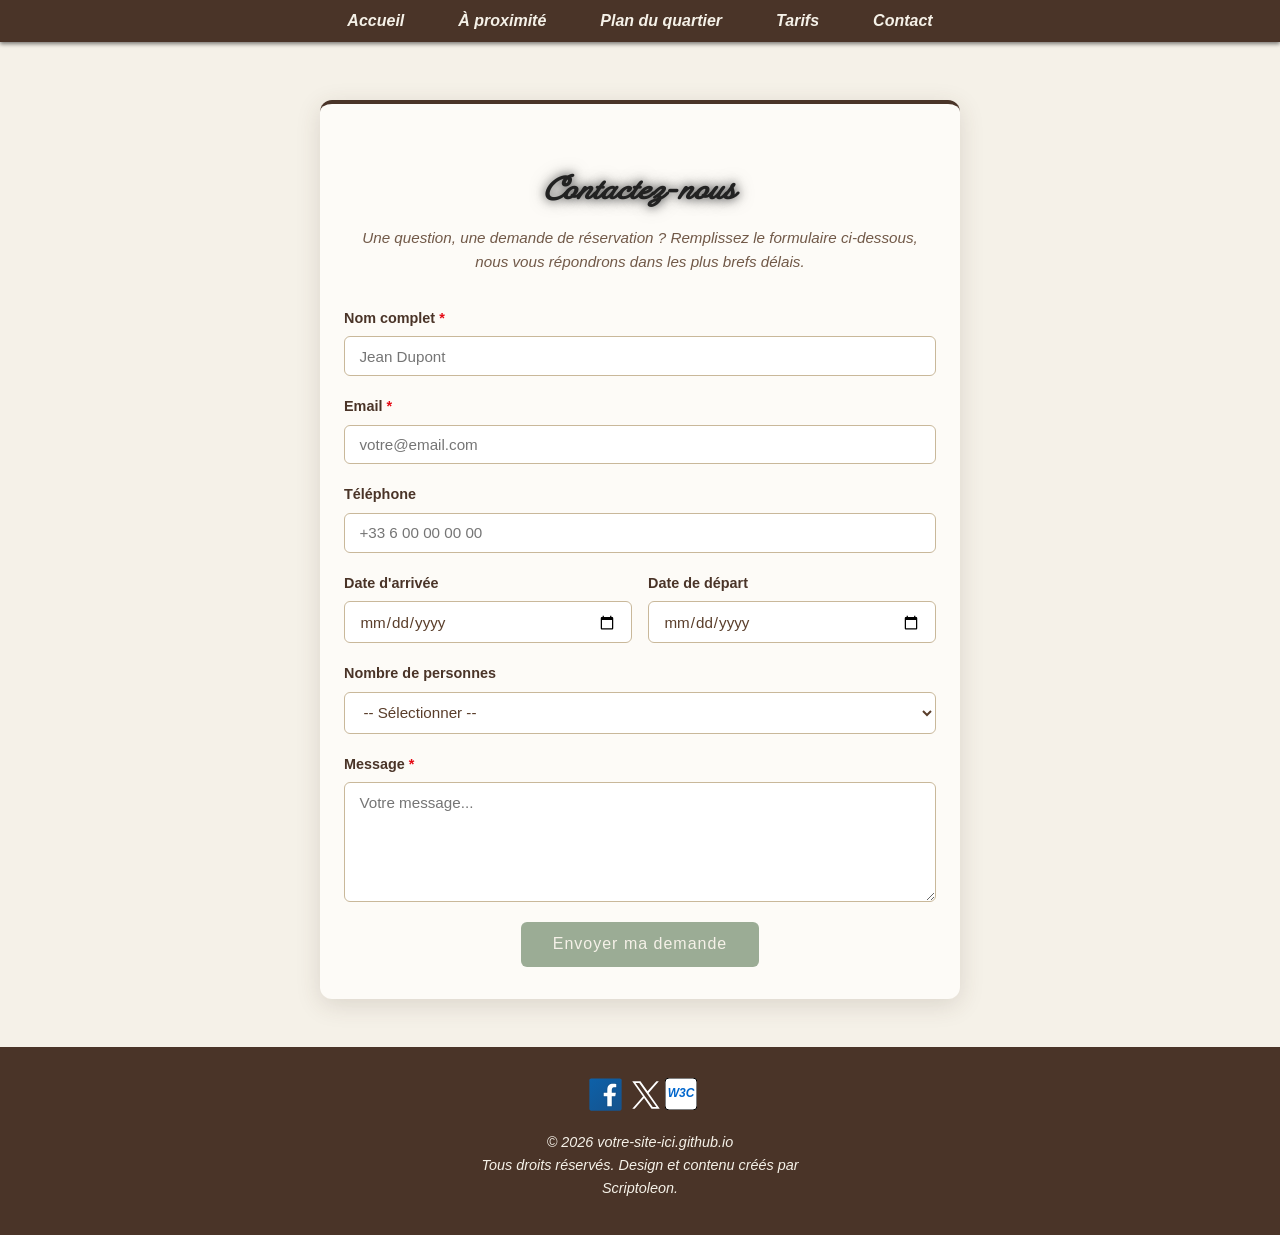
==== contact.html @ f09b014e "premier uploaded premier uploaded" ====
<!DOCTYPE html>
<html lang="fr">
<head>
    <meta charset="UTF-8">
    <meta name="viewport" content="width=device-width, initial-scale=1.0">
    <title>Appartement Signature | Contact</title>

    <!-- Métadonnées -->
    <meta name="description" content="Appartement Signature — Contactez-nous pour réserver ou pour toute demande d'information. Ceci est un site de demonstration genere automatiquement par Scriptoleon, a partir d'un simple fichier de contenu.">
    <meta name="keywords" content="location appartement, studio Paris, Scriptoleon, demonstration">
    <meta name="author" content="Appartement Signature">
    <meta name="language" content="fr">
    <meta name="theme-color" content="#4A3428">
    <meta name="robots" content="noindex, follow">

    <!-- Open Graph -->
    <meta property="og:title" content="Appartement Signature | Contact">
    <meta property="og:description" content="Contactez-nous pour réserver ou pour toute demande d'information.">
    <meta property="og:type" content="website">
    <meta property="og:url" content="https://votre-site-ici.github.io/contact.html">
    <meta property="og:image" content="https://votre-site-ici.github.io/images/og-image.png">
    <meta property="og:image:secure_url" content="https://votre-site-ici.github.io/images/og-image.png">
    <meta property="og:locale" content="fr_FR">

    <!-- Twitter Card -->
    <meta name="twitter:card" content="summary_large_image">
    <meta name="twitter:title" content="Appartement Signature | Contact">
    <meta name="twitter:description" content="Contactez-nous pour réserver ou pour toute demande d'information.">
    <meta name="twitter:image" content="https://votre-site-ici.github.io/images/og-image.png">

    <!-- Favicon du site -->
    <link rel="icon" href="favicon.ico" type="image/x-icon">

    <!-- Feuille de styles CSS -->
    <link rel="stylesheet" href="styles.css">
</head>
<body>
    <!-- En-tête fixe en haut de page -->
    <header>
        <!-- Bandeau fixe, contenant le menu burger et le menu déroulant -->
        <div class="bandeau">
            <!-- ==========================
                 Bouton burger pour menu mobile
                 ========================== -->
            <div class="burger-menu" id="burger" aria-label="Menu" role="button" tabindex="0">
                <!-- Les trois barres du menu burger -->
                <div class="bar"></div>
                <div class="bar"></div>
                <div class="bar"></div>
            </div> <!-- fin du burger-menu -->

            <!-- ==========================
                 Menu déroulant (drawer)
                 ========================== -->
            <!-- Menu déroulant -->
            <nav>
    <div class="menu-drawer" id="menuDrawer" aria-hidden="true">
        <!-- Croix de fermeture -->
        <div class="close-cross" id="closeCross" aria-label="Fermer le menu" role="button" tabindex="0">
            <img src="images/croix.png" alt="Fermer" class="croix-image">
        </div>
        <!-- Menu principal -->
        <ul class="menu">
            <li><a href="index.html">Accueil</a></li>
            <li>
                  <a href="proximite.html">À proximité</a>
                  <ul class="submenu">
                         <li><a href="proximite.html?slide=0">Le moulin rouge</a></li>
                         <li><a href="proximite.html?slide=1">Le palais Garnier</a></li>
                         <li><a href="proximite.html?slide=2">Eglise de la Ste Trinité</a></li>
                         <li><a href="proximite.html?slide=3">Musée du parfum Fragonard</a></li>
                         <li><a href="proximite.html?slide=4">Galerie Lafayette</a></li>
                         <li><a href="proximite.html?slide=5">La maison Bélanger</a></li>
                         <li><a href="proximite.html?slide=6">L'hotel Drouot</a></li>
                         <li><a href="proximite.html?slide=7">Le paradox museum Paris</a></li>
                         <li><a href="proximite.html?slide=8">Passage couvert de Paris</a></li>
                         <li><a href="proximite.html?slide=9">Place Edouard VII</a></li>
                         <li><a href="proximite.html?slide=10">Grand rex</a></li>
                         <li><a href="proximite.html?slide=11">Montmartre</a></li>
                         <li><a href="proximite.html?slide=12">Musée Grévin</a></li>
                    </ul>
            </li>
            <li><a href="plan_du_quartier.html">Plan du quartier</a></li>
            <li><a href="tarifs.html">Tarifs</a></li>
            <li><a href="contact.html">Contact</a></li>
        </ul>
    </div>
         </nav>
        </div> <!-- fin de bandeau -->
    </header>

    <!-- Section de contact -->
    <div class="contact-container">
        <h3>Contactez-nous</h3>
        <p class="contact-intro">Une question, une demande de réservation ? Remplissez le formulaire ci-dessous, nous vous répondrons dans les plus brefs délais.</p>

        <!-- Formulaire de contact — Web3Forms -->
        <form action="https://api.web3forms.com/submit" method="POST" class="contact-form">

            <!-- Clé Web3Forms (invisible) -->
            <input type="hidden" name="access_key" value="A_REMPLACER_PAR_VOTRE_CLE">
            <input type="hidden" name="subject" value="Nouvelle demande — Appartement Signature">
            <input type="hidden" name="from_name" value="Appartement Signature">
            <!-- Anti-spam honeypot -->
            <input type="checkbox" name="botcheck" style="display:none">

            <!-- Nom -->
            <div class="form-group">
                <label for="nom">Nom complet <span class="required">*</span></label>
                <input type="text" id="nom" name="nom" placeholder="Jean Dupont" required>
            </div>

            <!-- Email -->
            <div class="form-group">
                <label for="email">Email <span class="required">*</span></label>
                <input type="email" id="email" name="email" placeholder="votre@email.com" required>
            </div>

            <!-- Téléphone -->
            <div class="form-group">
                <label for="telephone">Téléphone</label>
                <input type="tel" id="telephone" name="telephone" placeholder="+33 6 00 00 00 00">
            </div>

            <!-- Dates -->
            <div class="form-group form-group--dates">
                <div>
                    <label for="date-arrivee">Date d'arrivée</label>
                    <input type="date" id="date-arrivee" name="date_arrivee">
                </div>
                <div>
                    <label for="date-depart">Date de départ</label>
                    <input type="date" id="date-depart" name="date_depart">
                </div>
            </div>

            <!-- Nombre de personnes -->
            <div class="form-group">
                <label for="personnes">Nombre de personnes</label>
                <select id="personnes" name="personnes">
                    <option value="">-- Sélectionner --</option>
                    <option value="1">1 personne</option>
                    <option value="2">2 personnes</option>
                    <option value="3">3 personnes</option>
                </select>
            </div>

            <!-- Message -->
            <div class="form-group">
                <label for="message">Message <span class="required">*</span></label>
                <textarea id="message" name="message" rows="5" placeholder="Votre message..." required style="width:100%;box-sizing:border-box;"></textarea>
            </div>

            <!-- Envoi -->
            <button type="submit" class="form-btn">Envoyer ma demande</button>

        </form>
    </div> <!-- fin de contact-container -->

    <!-- Pied de page -->
<footer id="footer">
    <div class="social-buttons">
        <!-- Bouton Facebook personnalisé avec ton SVG -->
        <a class="social-btn facebook" href="https://www.facebook.com/sharer/sharer.php?u=https%3A%2F%2Fvotre-site-ici.github.io%2F" target="_blank" rel="noopener noreferrer" aria-label="Partager sur Facebook">
            <svg xmlns="http://www.w3.org/2000/svg" width="43" height="43" viewBox="0 0 48 48" aria-hidden="true">
                <linearGradient id="grad" x1="6.228" x2="42.077" y1="4.896" y2="43.432" gradientUnits="userSpaceOnUse">
                    <stop offset="0" stop-color="#0d61a9"></stop>
                    <stop offset="1" stop-color="#16528c"></stop>
                </linearGradient>
                <path fill="url(#grad)" d="M42,40c0,1.105-0.895,2-2,2H8c-1.105,0-2-0.895-2-2V8c0-1.105,0.895-2,2-2h32	c1.105,0,2,0.895,2,2V40z"></path>
                <path d="M25,38V27h-4v-6h4v-2.138c0-5.042,2.666-7.818,7.505-7.818c1.995,0,3.077,0.14,3.598,0.208	l0.858,0.111L37,12.224L37,17h-3.635C32.237,17,32,18.378,32,19.535V21h4.723l-0.928,6H32v11H25z" opacity=".05"></path>
                <path d="M25.5,37.5v-11h-4v-5h4v-2.638c0-4.788,2.422-7.318,7.005-7.318c1.971,0,3.03,0.138,3.54,0.204	l0.436,0.057l0.02,0.442V16.5h-3.135c-1.623,0-1.865,1.901-1.865,3.035V21.5h4.64l-0.773,5H31.5v11H25.5z" opacity=".07"></path>
                <path fill="#fff" d="M33.365,16H36v-3.754c-0.492-0.064-1.531-0.203-3.495-0.203c-4.101,0-6.505,2.08-6.505,6.819V22h-4v4	h4v11h5V26h3.938l0.618-4H31v-2.465C31,17.661,31.612,16,33.365,16z"></path>
            </svg>
        </a>
        <!-- Bouton X-Twitter SVG personnalisé -->
        <a class="social-btn x" href="https://twitter.com/intent/tweet?text=Decouvrez%20ce%20site%20cree%20automatiquement%20avec%20Scriptoleon" target="_blank" rel="noopener noreferrer" aria-label="Partager sur Twitter">
            <svg xmlns="http://www.w3.org/2000/svg" width="30" height="30" viewBox="0 0 24 24" fill="#FFFFFF">
                <path d="M14.095479,10.316482L22.286354,1h-1.940718l-7.115352,8.087682L7.551414,1H1l8.589488,12.231093L1,23h1.940717  l7.509372-8.542861L16.448587,23H23L14.095479,10.316482z M11.436522,13.338465l-0.871624-1.218704l-6.924311-9.68815h2.981339  l5.58978,7.82155l0.867949,1.218704l7.26506,10.166271h-2.981339L11.436522,13.338465z"/>
            </svg>
        </a>
        <!-- Bouton W3C Validator -->
        <a class="social-btn validation" href="https://validator.w3.org/nu/?doc=https%3A%2F%2Fvotre-site-ici.github.io%2F%2Fcontact.html" target="_blank" rel="noopener noreferrer" aria-label="Valider le site W3C">
            <svg xmlns="http://www.w3.org/2000/svg" viewBox="0 0 64 64" width="32" height="32">
                <rect width="64" height="64" fill="#ffffff" rx="8" ry="8" stroke="#000" stroke-width="2"/>
                <text x="50%" y="50%" font-family="Arial, sans-serif" font-size="24" fill="#0066CC" dominant-baseline="middle" text-anchor="middle" font-weight="bold">
                    W3C
                </text>
            </svg>
        </a>
    </div>
        <p>
			&copy; 2026 votre-site-ici.github.io<br>
			Tous droits réservés. Design et contenu créés par<br>
			<i>Scriptoleon.</i>
        </p>
    </footer><!-- fin du footer -->
    <!-- Script pour la gestion du menu burger et du menu déroulant -->
    <script>
        document.addEventListener('DOMContentLoaded', () => {
            const burger = document.getElementById('burger');
            const menuDrawer = document.getElementById('menuDrawer');
            const closeCross = document.getElementById('closeCross');

            // Lors du clic sur le burger, toggle l'affichage du menu
            burger.addEventListener('click', () => {
                // Ajoute ou retire la classe 'active' pour afficher/masquer le menu
                menuDrawer.classList.toggle('active');
                // Met à jour l'attribut aria-hidden pour l'accessibilité
                menuDrawer.setAttribute('aria-hidden', String(!menuDrawer.classList.contains('active')));
            });

            // Lors du clic sur la croix de fermeture
            closeCross.addEventListener('click', () => {
                // Ajoute une classe pour animation de rotation
                closeCross.classList.add('rotating');

                // Lors de la fin de l'animation
                closeCross.addEventListener('animationend', () => {
                    // Retire la classe d'animation pour réinitialiser
                    closeCross.classList.remove('rotating');
                    // Ferme le menu en retirant la classe 'active'
                    menuDrawer.classList.remove('active');
                    // Met à jour l'attribut aria-hidden
                    menuDrawer.setAttribute('aria-hidden', 'true');
                }, { once: true });
            });

            // Ferme le menu si clic en dehors
            document.addEventListener('click', (e) => {
                if (!menuDrawer.contains(e.target) && !burger.contains(e.target)) {
                    menuDrawer.classList.remove('active');
                    menuDrawer.setAttribute('aria-hidden', 'true');
                }
            });
        });
    </script>

    <!-- Script submenu tactile mobile -->
    <script>
        document.addEventListener("DOMContentLoaded", () => {
            const items = document.querySelectorAll("ul.menu > li");
            items.forEach(li => {
                const submenu = li.querySelector("ul.submenu");
                const link = li.querySelector(":scope > a");
                if (!submenu || !link) return;

                link.addEventListener("click", (e) => {
                    // Desktop avec hover : comportement normal
                    if (window.matchMedia("(hover: hover)").matches) return;
                    // Mobile : 1er tap ouvre, 2ème tap navigue
                    if (!li.classList.contains("submenu-open")) {
                        e.preventDefault();
                        document.querySelectorAll("ul.menu > li.submenu-open").forEach(el => {
                            if (el !== li) el.classList.remove("submenu-open");
                        });
                        li.classList.add("submenu-open");
                    }
                });

                document.addEventListener("click", (e) => {
                    if (!li.contains(e.target)) {
                        li.classList.remove("submenu-open");
                    }
                });
            });
        });
    </script>

</body>
</html>
---- styles.css ----
/* ============================================================
   HORIZONS PARIS — Feuille de styles principale
   Auteur : Scriptoleon
   ============================================================ */


/* ============================================================
   VARIABLES DE COULEURS — palette du site
   ============================================================
   Le générateur Scriptoleon changera uniquement ces valeurs
   pour appliquer une nouvelle palette à tout le site.
   ============================================================ */
:root {
    --couleur-principale: #4A3428;
    --couleur-principale-rgb: 74, 52, 40;
    --couleur-texte: #5A3E2B;
    --couleur-fond: #F5F1E8;
    --couleur-fond-clair: #FDFBF7;
    --couleur-accent: #C9A84C;
    --couleur-alerte: #E50914;
    --couleur-blanc: #ffffff;
}


/* ============================================================
   POLICES PERSONNALISÉES
   ============================================================ */

/* Police principale du site (choisie par la cliente) */
@font-face {
    font-family: 'Merriweather';
    src: url('fonts/Merriweather-VariableFont_opsz,wdth,wght.ttf') format('truetype');
    font-weight: 300 800;
    font-style: normal;
}

@font-face {
    font-family: 'Merriweather';
    src: url('fonts/Merriweather-Italic-VariableFont_opsz,wdth,wght.ttf') format('truetype');
    font-weight: 300 800;
    font-style: italic;
}

/* Police scripte utilisée sur la page Contact */
@font-face {
    font-family: 'FairWaterScript';
    src: url('fonts/FairWaterScript.ttf') format('truetype');
    font-weight: normal;
    font-style: normal;
}


/* ============================================================
   RESET & BASE
   ============================================================ */

/* Empêche le scroll horizontal sur tout le document */
html {
    overflow-x: hidden;
    max-width: 100%;
}

/* Applique box-sizing à tous les éléments :
   padding et border sont inclus dans la largeur déclarée */
* {
    box-sizing: border-box;
}

/* Structure générale de la page */
body {
    position: relative;           /* Référence de positionnement pour les enfants absolus */
    z-index: auto;                /* Z-index géré automatiquement */
    font-family: 'Merriweather', 'Helvetica Neue', Helvetica, Arial, sans-serif !important;
    font-weight: 300 !important;  /* Variante light de Merriweather */
    font-style: italic !important;
    background-color: var(--couleur-fond);    /* Beige très clair */
    color: var(--couleur-texte);               /* Brun — couleur de texte par défaut */
    line-height: 1.6;             /* Hauteur de ligne pour confort de lecture */
    margin: 0;
    padding: 0;
    display: flex;                /* Flexbox colonne pour coller le footer en bas */
    flex-direction: column;
    min-height: 100vh;            /* Au moins toute la hauteur de l'écran */
    overflow-x: hidden;           /* Empêche le débordement horizontal */
    max-width: 100%;
    width: 100%;
}

/* Liens globaux sans soulignement */
a {
    text-decoration: none;
    color: #4B3832; /* Marron foncé */
}


/* ============================================================
   EN-TÊTE (HEADER) & NAVIGATION
   ============================================================ */

/* Bandeau fixe en haut — reste visible au scroll */
header {
    position: fixed;
    top: 0;
    width: 100%;
    background-color: var(--couleur-principale);    /* Chocolat foncé */
    box-shadow: 0 2px 4px rgba(0,0,0,0.5); /* Ombre portée pour le relief */
    z-index: 1000;                /* Au-dessus du contenu principal */
    padding: 0.5rem 1rem;
    display: flex;
    align-items: center;          /* Centrage vertical du contenu */
    transition: background-color 0.5s ease, box-shadow 0.5s ease;
}

/* Conteneur de navigation */
nav {
    display: flex;
    justify-content: center;
    align-items: center;
    width: 100%;
}

/* Liste du menu principal (ul) */
ul.menu {
    list-style: none;
    display: flex;                /* Éléments en ligne */
    margin: 0;
    padding: 0;
    transition: all 0.3s ease;
}

/* Chaque item du menu (li) */
ul.menu li {
    position: relative;           /* Permet le positionnement absolu du sous-menu enfant */
    margin: 0 15px;
    transition: transform 0.3s ease, background-color 0.3s ease;
}

/* Liens du menu */
ul.menu li a {
    text-decoration: none;
    color: var(--couleur-fond);               /* Beige clair sur fond chocolat */
    font-weight: bold;
    padding: 8px 12px;
    transition: background 0.3s, color 0.3s, transform 0.3s;
}

/* Survol des liens du menu */
ul.menu li a:hover {
    background-color: rgba(90, 120, 85, 0.6); /* Vert sauge */
    border-radius: 4px;
    color: var(--couleur-blanc);
    transform: scale(1.05);       /* Légère mise à l'échelle */
}

/* Menu drawer — z-index élevé pour passer au-dessus de tout */
.menu-drawer {
    z-index: 2000 !important;
}

/* Sous-menu déroulant — caché par défaut */
ul.menu li ul.submenu {
    display: none;
    position: absolute;           /* Se positionne par rapport au li parent */
    top: 30px;                    /* Juste en dessous du lien parent */
    left: 0;
    background-color: var(--couleur-principale);    /* Même couleur que le header */
    box-shadow: 0 2px 8px rgba(0,0,0,0.5);
    list-style: none;
    padding: 0;
    margin: 0;
    width: 140px;                 /* Largeur initiale avant animation */
    border-radius: 4px;
    z-index: 2001 !important;     /* Au-dessus du menu principal */
    transition: width 0.3s ease, opacity 0.3s ease;
    opacity: 0;                   /* Invisible au départ */
    transform: translateY(-10px); /* Légèrement décalé vers le haut au départ */
}

/* Affichage animé du sous-menu au survol */
ul.menu li:hover ul.submenu {
    display: block;
    width: 200px;                 /* S'agrandit à l'ouverture */
    opacity: 1;
    transform: translateY(0);     /* Glisse vers sa position finale */
    transition: width 0.3s ease, opacity 0.3s ease, transform 0.3s ease;
}

/* Items du sous-menu */
ul.submenu li {
    width: 100%;
    transition: background-color 0.3s ease;
}

/* Liens dans le sous-menu */
ul.submenu li a {
    padding: 4px 8px;
    max-width: 180px;
    display: inline-block;
    color: var(--couleur-blanc);
    transition: background-color 0.3s ease, transform 0.3s ease;
}

/* Survol des liens du sous-menu */
ul.submenu li a:hover {
    background-color: rgba(90, 120, 85, 0.6); /* Vert sauge */
    color: var(--couleur-blanc);
    transform: translateX(5px);   /* Glisse légèrement vers la droite */
}

/* Bouton burger — masqué sur desktop, affiché sur mobile */
.burger-menu {
    width: 30px;
    height: 25px;
    cursor: pointer;
    display: none;                /* Caché par défaut sur desktop */
    flex-direction: column;
    justify-content: space-between;
    z-index: 1001;
    transition: all 0.3s ease;
}

/* Les trois barres du burger */
.burger-menu .bar {
    height: 3px;
    background-color: var(--couleur-blanc);
    border-radius: 2px;
    width: 100%;
    transition: all 0.3s ease;
}

/* Croix de fermeture du menu mobile */
.close-cross {
    position: absolute;
    top: 10px;
    right: 30px;
    cursor: pointer;
    width: 20px;
    height: 20px;
    display: flex;
    justify-content: center;
    align-items: center;
    z-index: 1003;
    transition: transform 0.3s ease;
}

/* Animation de rotation au clic sur la croix */
.close-cross.rotating {
    animation: rotateFast 0.5s linear forwards;
}

@keyframes rotateFast {
    from { transform: rotate(0deg); }
    to   { transform: rotate(360deg); }
}

/* Image de la croix */
.croix-image {
    width: 100%;
    height: auto;
    filter: brightness(1.2); /* Légèrement éclaircie pour la lisibilité */
}


/* ============================================================
   TITRES
   ============================================================ */

/* H1 — Grand titre de page, style rouge impactant */
h1 {
    font-family: 'Merriweather', cursive, Arial, sans-serif;
    font-size: 4em;
    color: var(--couleur-alerte);               /* Rouge vif */
    font-weight: 300;
    font-style: italic;
    letter-spacing: 2px;
    text-shadow:
        2px 2px 4px rgba(0, 0, 0, 0.5),
        0 0 10px var(--couleur-alerte);         /* Halo rouge */
    margin-bottom: 30px;
    text-align: center;
    transition: all 0.4s ease;
}

/* H1 au survol — halo plus prononcé */
h1:hover {
    text-shadow:
        4px 4px 8px rgba(0, 0, 0, 0.7),
        0 0 15px var(--couleur-alerte);
    transform: scale(1.05);
}

/* H2 — Sous-titre de section, style Merriweather */
h2 {
    font-family: 'Merriweather', cursive, Arial, sans-serif;
    font-size: 1.8em;
    color: #222222;
    text-shadow:
        0 0 8px rgba(85, 85, 85, 0.8),
        0 0 15px rgba(85, 85, 85, 0.6); /* Halo gris doux */
    margin-bottom: 15px;
    letter-spacing: 1px;
    text-align: center;
    transition: color 0.3s ease, text-shadow 0.3s ease;
}

/* H3 — Titre secondaire, police scripte FairWaterScript */
h3 {
    font-family: 'FairWaterScript', cursive, Arial, sans-serif;
    font-size: 1.8em;
    color: #222222;
    text-shadow:
        0 0 8px rgba(85, 85, 85, 0.8),
        0 0 15px rgba(85, 85, 85, 0.6);
    margin-bottom: 15px;
    letter-spacing: 1px;
    text-align: center;
    transition: color 0.3s ease, text-shadow 0.3s ease;
}

/* H4 — Titre tertiaire, même style que h3 mais plus petit */
h4 {
    font-family: 'Merriweather', cursive, Arial, sans-serif;
    font-size: 1.2em;
    color: #222222;
    text-shadow:
        0 0 8px rgba(85, 85, 85, 0.8),
        0 0 15px rgba(85, 85, 85, 0.6);
    margin-bottom: 15px;
    letter-spacing: 1px;
    transition: color 0.3s ease, text-shadow 0.3s ease;
}


/* ============================================================
   MISE EN PAGE PRINCIPALE
   ============================================================ */

/* Zone de contenu principal sous le header fixe */
.content {
    margin: 0 auto;
    margin-top: 60px;             /* Compense la hauteur du header fixe */
    flex: 1;                      /* Occupe tout l'espace restant avant le footer */
    display: flex;
    flex-direction: column;
    overflow-x: hidden;
    max-width: 100%;
    width: 100%;
    box-sizing: border-box;
}

/* Section d'introduction en haut de page */
.intro {
    width: 100%;
    box-sizing: border-box;
    margin-bottom: 0rem;
    padding-top: 0;               /* L'image commence directement sous le header */
    margin-top: 60px;             /* Compense la hauteur du header fixe */
}

/* H1 dans la section intro — taille réduite par rapport au h1 global */
.intro h1 {
    font-size: 2.5rem;
    margin-bottom: 1rem;
    color: black;
    text-align: center;
}

/* H3 et H4 dans intro — centrés */
.intro h3,
.intro h4 {
    text-align: center;
}

/* Paragraphe intro — largeur limitée pour confort de lecture */
.intro p {
    font-size: 1.2rem;
    max-width: 800px;
    margin: 0 auto 0.5rem;        /* Centré horizontalement, espace en bas */
    color: var(--couleur-texte);
    text-align: justify;
}

/* Image bandeau plein écran */
.full-screen {
    width: 100%;
    max-width: 100%;
    height: auto;
    max-height: 70vh;             /* Limitée à 70% de la hauteur écran par défaut */
    object-fit: cover;            /* Recadre l'image sans la déformer */
    object-position: center 35%; /* Cadrage vertical centré légèrement vers le haut */
    display: block;
    margin: 0;
}

/* Pied de page */
footer {
    width: 100%;
    background-color: var(--couleur-principale);    /* Chocolat foncé */
    padding: 20px 0;
    margin-top: auto;             /* Colle le footer en bas grâce au flex du body */
    text-align: center;
    font-size: 0.9rem;
    color: var(--couleur-fond);               /* Texte beige clair */
}


/* ============================================================
   CARTES (.card)
   ============================================================ */

/* Carte générique — conteneur d'image + texte */
.card {
    background-color: var(--couleur-fond-clair);    /* Crème très léger */
    border-radius: 8px;
    box-shadow: 0 4px 12px rgba(0,0,0,0.7); /* Ombre marquée pour le relief */
    display: flex;
    flex-direction: column;
    align-items: center;
    padding: 15px;
    transition: transform 0.3s, box-shadow 0.3s, background-color 0.3s;
    max-width: 450px;
    width: 100%;
    box-sizing: border-box;
    margin-bottom: 20px;
    margin-left: 0;
    margin-right: 0;
}

/* Carte au survol — légère remontée */
.card:hover {
    transform: translateY(-4px);
    box-shadow: 0 8px 20px rgba(var(--couleur-principale-rgb), 0.15);
    background-color: var(--couleur-blanc);
}

/* Image dans la carte (classe .cover) */
.cover {
    width: 100%;
    height: auto;
    border-radius: 4px;
    margin-bottom: 15px;
    box-shadow: 0 2px 6px rgba(0,0,0,0.5);
}

/* Bloc texte de la carte */
.description {
    text-align: justify;
}

/* Titre h3 dans le bloc description */
.description h3 {
    font-family: 'Anton', sans-serif; /* Police différente pour les titres des cartes */
    font-size: 1.4rem;
    margin-bottom: 1rem;
    color: var(--couleur-principale);
    text-align: center;
    text-shadow:
        2px 2px 3px rgba(var(--couleur-principale-rgb), 0.3), /* Ombre douce chocolat */
        0 0 8px rgba(110, 127, 106, 0.4);   /* Halo vert subtil */
    letter-spacing: 4px;
    font-weight: bold;
}

/* Paragraphe dans le bloc description */
.description p {
    font-size: 1.1rem;
    color: var(--couleur-texte);
}

/* Image avec bordure argentée (photos du studio) */
.image-argentee {
    border: 4px solid silver;
    width: 100%;
    max-width: 340px;
    height: 340px;        /* Remplace height: auto */
    object-fit: cover;    /* Ajout pour ne pas déformer */
    object-position: center;
    cursor: zoom-in;
}

/* Grille de cartes sur 2 colonnes */
.livres-alignees {
    display: grid;
    grid-template-columns: repeat(2, 1fr);
    gap: 20px;
    justify-items: center;
    margin: 0 auto;
    max-width: 1200px;
}


/* ============================================================
   CARTE INFORMATIONS PRATIQUES (.info-card)
   ============================================================ */

/* Bloc style bloc-note avec lignes horizontales en fond */
.info-card {
    width: 90%;
    max-width: 800px;
    margin: 20px auto;
    padding: 30px 35px;
    background-color: var(--couleur-blanc);
    border-radius: 8px;
    border-left: 6px solid #ff6347;   /* Bordure gauche orange */
    border: 2px dotted #d3d3d3;       /* Contour pointillé */
    box-shadow: 0 4px 10px rgba(0,0,0,0.1);
    background-image: linear-gradient(to bottom, rgba(0,0,0,0.05) 1px, transparent 1px);
    background-size: 100% 24px;       /* Lignes horizontales espacées de 24px */
    line-height: 1.6;
}

.info-card h3 {
    text-align: center;
    margin-top: 0;
    color: #333;
}

.info-card p,
.info-card li {
    color: #555;
}

.info-card ul {
    padding-left: 20px;
    margin-top: 0;
}

/* Conteneur du bouton réserver */
.tarif-reserver {
    text-align: center;
    margin: 18px 0 10px;
}

/* Bouton Réserver */
.btn-reserver {
    display: inline-block;
    padding: 11px 36px;
    font-family: 'Merriweather', Arial, sans-serif;
    font-size: 0.95rem;
    font-style: normal;
    font-weight: bold;
    letter-spacing: 2.5px;
    text-transform: uppercase;
    text-decoration: none;
    color: var(--couleur-fond);
    background: linear-gradient(135deg, var(--couleur-principale) 0%, rgba(90,120,85,0.9) 100%);
    border-radius: 30px;
    border: 1.5px solid var(--couleur-accent);
    box-shadow: 0 3px 12px rgba(var(--couleur-principale-rgb), 0.3);
    transition: transform 0.25s ease, box-shadow 0.25s ease;
}

.btn-reserver:hover {
    transform: translateY(-2px);
    box-shadow: 0 6px 20px rgba(var(--couleur-principale-rgb), 0.4), 0 0 12px rgba(201,168,76,0.35);
    color: var(--couleur-blanc);
}

.btn-reserver:active {
    transform: translateY(0);
}

/* Picto "animaux non admis" */
.no-pets {
    text-align: center;
    margin-top: 20px;
    color: #D32F2F; /* Rouge alerte */
}

.no-pets img {
    width: 160px;
    height: 120px;
    display: block;
    margin: 0 auto 5px auto; /* Centré avec espace sous l'image */
}

.no-pets p {
    margin: 0;
    font-weight: bold;
}


/* ============================================================
   BOUTONS
   ============================================================ */

/* Style global pour tous les boutons */
button {
    background-color: var(--couleur-principale);    /* Chocolat foncé */
    color: var(--couleur-blanc);
    padding: 14px;
    border: none;
    border-radius: 4px;
    font-size: 1em;
    cursor: pointer;
    transition: background-color 0.3s ease, transform 0.3s ease;
}

/* Survol des boutons génériques
   Exclut les boutons d'ascenseur et de lightbox qui ont leur propre style */
button:hover:not(.scroll-btn):not(.lb-nav):not(#lb-close) {
    background-color: rgba(142, 168, 137, 0.5); /* Vert sauge clair */
    transform: scale(1.05);
}

/* Conteneur des boutons d'ascenseur (haut/bas) — fixe en bas à droite */
#scrollButtons {
    background-color: transparent !important;
    position: fixed;
    right: 0;
    bottom: 20px;
    display: flex;
    flex-direction: column;
    gap: 0;
    z-index: 1000;
}

/* Bouton d'ascenseur individuel */
.scroll-btn {
    background-color: transparent !important;
    border: none;
    padding: 0;
    border-radius: 5px;
    cursor: pointer;
    display: flex;
    align-items: center;
    justify-content: center;
    transition: opacity 0.2s ease, transform 0.2s ease;
    will-change: transform; /* Isole l'élément sur un layer GPU pour éviter les saccades */
}

.scroll-btn:hover {
    background-color: transparent !important;
    transform: translateY(-2px); /* Légère remontée — plus fluide que scale() */
    opacity: 0.8;
}

.scroll-btn img {
    max-width: 100px;
    max-height: 100px;
    display: block;
}

/* Bouton du formulaire de contact */
.form-btn {
    background: rgba(90, 120, 85, 0.6); /* Vert sauge — cohérent avec le menu */
    color: var(--couleur-fond);
    border: none;
    padding: 0.85rem 2rem;
    border-radius: 6px;
    font-size: 1rem;
    font-family: inherit;
    font-style: normal;
    cursor: pointer;
    transition: background 0.2s, transform 0.2s, color 0.2s;
    align-self: center;
    min-width: 220px;
    letter-spacing: 1px;
}

.form-btn:hover {
    background: rgba(60, 90, 55, 0.85); /* Vert plus soutenu au hover */
    transform: translateY(-2px);
    color: #000000;
}

/* Lien réseaux sociaux — Facebook légèrement décalé vers le bas */
.social-btn.facebook {
    position: relative;
    top: 6px;
}


/* ============================================================
   SWIPER (CARROUSEL)
   ============================================================ */

/* Conteneur principal du swiper */
.swiper {
    width: 100%;
    max-width: 900px;
    margin: 30px auto;
    padding: 0 15px;
    box-sizing: border-box;
    overflow: hidden;
}

/* Wrapper interne des slides */
.swiper-wrapper {
    box-sizing: border-box;
}

/* Chaque slide individuelle */
.swiper-slide {
    display: flex;
    flex-direction: column;
    align-items: center;
    background-color: var(--couleur-blanc);
    border-radius: 8px;
    box-shadow: 0 4px 12px rgba(0,0,0,0.1);
    overflow: hidden;
    padding: 15px;
    box-sizing: border-box;
    width: 100%;
}

/* Image dans la slide */
.swiper-slide img {
    width: 100%;
    max-width: 100%;
    height: auto;
    max-height: 450px;
    object-fit: contain;          /* Affiche l'image entière sans recadrage */
    border-radius: 4px;
    margin-bottom: 15px;
    display: block;
}

/* Bloc texte sous l'image de la slide */
.texte-slide {
    width: 100%;
    padding: 0 10px;
    box-sizing: border-box;
    text-align: center;
}

.texte-slide h3 {
    font-size: 1.3rem;
    margin-bottom: 10px;
    color: var(--couleur-principale);
    word-wrap: break-word;        /* Coupe les mots trop longs sur mobile */
}

.texte-slide p {
    font-size: 0.95rem;
    line-height: 1.6;
    color: var(--couleur-texte);
    margin: 0;
    word-wrap: break-word;
}

/* Flèches de navigation du swiper */
.swiper-button-next,
.swiper-button-prev {
    color: var(--couleur-principale) !important;    /* Chocolat foncé */
    background-color: rgba(245, 241, 232, 0.9); /* Fond beige semi-transparent */
    width: 40px;
    height: 40px;
    border-radius: 50%;           /* Forme circulaire */
    box-shadow: 0 2px 8px rgba(0,0,0,0.2);
}

.swiper-button-next:after,
.swiper-button-prev:after {
    font-size: 20px;              /* Taille de l'icône flèche */
}

/* Points de pagination */
.swiper-pagination {
    bottom: 10px;
}

.swiper-pagination-bullet {
    background-color: var(--couleur-principale);
    opacity: 0.5;
}

.swiper-pagination-bullet-active {
    opacity: 1;
    background-color: #8EA889;    /* Vert sauge pour le point actif */
}

/* Crédit photo sous le swiper */
.photo-credit {
    font-size: 0.75em;
    color: #999;
    margin-top: 10px;
    margin-bottom: 30px !important;
    font-style: italic;
}

.photo-credit a {
    color: #999;
    text-decoration: none;
}

.photo-credit a:hover {
    text-decoration: underline;
}


/* ============================================================
   LIGHTBOX
   ============================================================ */

/* Overlay plein écran — caché par défaut */
#lightbox {
    display: none;
    position: fixed;
    inset: 0;                     /* Couvre tout l'écran (top/right/bottom/left: 0) */
    z-index: 9999;
    background: rgba(0, 0, 0, 0.88);
    backdrop-filter: blur(4px);   /* Flou de l'arrière-plan */
    align-items: center;
    justify-content: center;
    padding: 16px;
    box-sizing: border-box;
}

/* Classe ajoutée par JS pour afficher la lightbox */
#lightbox.lb-open {
    display: flex;
}

/* Image agrandie dans la lightbox */
#lightbox img {
    max-width: min(92vw, 900px);  /* Jamais plus large que 900px ou 92% de l'écran */
    max-height: 88vh;
    width: auto;
    height: auto;
    object-fit: contain;
    border-radius: 6px;
    box-shadow: 0 8px 40px rgba(0,0,0,0.6);
    animation: lb-in 0.22s ease;  /* Animation d'apparition */
    display: block;
}

/* Animation d'ouverture de la lightbox */
@keyframes lb-in {
    from { opacity: 0; transform: scale(0.93); }
    to   { opacity: 1; transform: scale(1); }
}

/* Légende affichée en bas de la lightbox */
#lb-caption {
    position: fixed;
    bottom: 18px;
    left: 50%;
    transform: translateX(-50%);  /* Centre horizontalement */
    color: #f0e6d3;
    font-family: Georgia, serif;
    font-size: 0.9rem;
    background: rgba(var(--couleur-principale-rgb), 0.75);
    padding: 5px 16px;
    border-radius: 20px;
    white-space: nowrap;          /* Empêche le retour à la ligne */
    pointer-events: none;         /* La légende ne bloque pas les clics */
}

/* Bouton de fermeture (×) */
#lb-close {
    position: fixed;
    top: 14px;
    right: 18px;
    background: rgba(var(--couleur-principale-rgb), 0.8);
    border: none;
    color: #f0e6d3;
    font-size: 1.6rem;
    line-height: 1;
    width: 40px;
    height: 40px;
    border-radius: 50%;
    cursor: pointer;
    display: flex;
    align-items: center;
    justify-content: center;
    transition: background 0.2s;
}

#lb-close:hover {
    background: var(--couleur-principale);
}

/* Boutons de navigation prev/next */
.lb-nav {
    position: fixed;
    top: 50%;
    transform: translateY(-50%);  /* Centré verticalement */
    background: rgba(var(--couleur-principale-rgb), 0.7);
    border: none;
    color: #f0e6d3;
    font-size: 1.8rem;
    width: 44px;
    height: 44px;
    border-radius: 50%;
    cursor: pointer;
    display: flex;
    align-items: center;
    justify-content: center;
    transition: background 0.2s;
}

.lb-nav:hover {
    background: var(--couleur-principale);
}

#lb-prev { left: 12px; }
#lb-next { right: 12px; }


/* ============================================================
   FORMULAIRE DE CONTACT
   ============================================================ */

/* Conteneur principal du formulaire */
.contact-container {
    max-width: 640px;
    margin: 100px auto 3rem;
    padding: 2rem 1.5rem;
    background: var(--couleur-fond-clair);
    border-radius: 12px;
    box-shadow: 0 6px 24px rgba(var(--couleur-principale-rgb), 0.15);
    border-top: 4px solid var(--couleur-principale); /* Barre décorative en haut */
}

/* Titre h1 dans le formulaire de contact */
.contact-container h1 {
    font-size: 1.8rem;
    color: var(--couleur-principale);
    text-align: center;
    margin-bottom: 0.5rem;
    letter-spacing: 2px;
}

/* Texte d'introduction du formulaire */
.contact-intro {
    text-align: center;
    font-size: 0.95rem;
    color: var(--couleur-texte);
    margin-bottom: 2rem;
    opacity: 0.85;
}

/* Formulaire en colonne */
.contact-form {
    display: flex;
    flex-direction: column;
    gap: 1.2rem;
}

/* Groupe label + champ */
.form-group {
    display: flex;
    flex-direction: column;
    gap: 0.4rem;
}

/* Groupe de dates sur deux colonnes côte à côte */
.form-group--dates {
    flex-direction: row;
    gap: 1rem;
}

.form-group--dates > div {
    flex: 1;                      /* Chaque colonne prend la même largeur */
    display: flex;
    flex-direction: column;
    gap: 0.4rem;
}

/* Labels du formulaire */
.contact-form label {
    font-size: 0.9rem;
    font-weight: bold;
    color: var(--couleur-principale);
    font-style: normal;
}

/* Indicateur de champ obligatoire */
.required {
    color: var(--couleur-alerte); /* Rouge vif */
}

/* Champs de saisie */
.contact-form input,
.contact-form select,
.contact-form textarea {
    padding: 0.65rem 0.9rem;
    border: 1.5px solid #c9b89a;
    border-radius: 6px;
    font-family: inherit;
    font-size: 0.95rem;
    color: var(--couleur-texte);
    background: var(--couleur-blanc);
    transition: border-color 0.2s, box-shadow 0.2s;
    outline: none;
    font-style: normal;
}

/* Focus sur les champs — contour chocolat */
.contact-form input:focus,
.contact-form select:focus,
.contact-form textarea:focus {
    border-color: var(--couleur-principale);
    box-shadow: 0 0 0 3px rgba(var(--couleur-principale-rgb), 0.1); /* Halo discret */
    outline: none;
}

/* Supprime le contour rouge natif du navigateur sur champ invalide */
.contact-form input:invalid,
.contact-form textarea:invalid {
    outline: none;
    box-shadow: none;
}

/* Textarea — redimensionnable verticalement uniquement */
.contact-form textarea {
    resize: vertical;
    min-height: 120px;
    width: 100%;
    box-sizing: border-box;
}


/* ============================================================
   PLAN DU QUARTIER (préfixe pdq-)
   Toutes les classes sont préfixées pour éviter les conflits
   ============================================================ */

/* Section titre de la page plan */
.pdq-intro {
    padding: 1.5rem 1rem 0.5rem;
    text-align: center;
}

.pdq-intro h1 {
    font-size: clamp(1.6rem, 4vw, 2.8rem); /* Taille fluide selon la largeur d'écran */
    color: var(--couleur-principale);
    text-shadow: none;            /* Pas de halo ici — titre sobre */
    margin-bottom: 0.5rem;
}

.pdq-intro p {
    font-size: 1rem;
    color: var(--couleur-texte);
    opacity: 0.85;
    margin: 0 auto;
    max-width: 600px;
}

/* Légende de la carte (studio / monuments) */
.pdq-legende {
    display: flex;
    justify-content: center;
    gap: 2rem;
    flex-wrap: wrap;
    padding: 0.8rem 1rem 0.4rem;
}

.pdq-legende-item {
    display: flex;
    align-items: center;
    gap: 0.5rem;
    font-size: 0.9rem;
    font-style: italic;
    color: var(--couleur-texte);
}

/* Pastille colorée dans la légende */
.pdq-dot {
    width: 14px;
    height: 14px;
    border-radius: 50%;
    border: 2px solid rgba(0,0,0,0.2);
    flex-shrink: 0;
}

.pdq-dot--studio   { background: var(--couleur-alerte); } /* Rouge pour le studio */
.pdq-dot--monument { background: var(--couleur-accent); } /* Or pour les monuments */

/* Conteneur flex carte + liste latérale */
.pdq-wrapper {
    display: flex;
    flex-direction: row;
    gap: 1.5rem;
    padding: 1rem 1.5rem 2rem;
    max-width: 1400px;
    margin: 0 auto;
    width: 100%;
    box-sizing: border-box;
}

/* Carte interactive */
.pdq-map {
    flex: 1;                      /* Prend tout l'espace disponible */
    min-height: 520px;
    border-radius: 12px;
    box-shadow: 0 6px 24px rgba(var(--couleur-principale-rgb), 0.25);
    border: 3px solid var(--couleur-principale);
    overflow: hidden;
}

/* Placeholder affiché si la carte ne charge pas */
.pdq-placeholder {
    width: 100%;
    height: 100%;
    min-height: 520px;
    display: flex;
    align-items: center;
    justify-content: center;
    flex-direction: column;
    gap: 1rem;
    background: #e8e0d5;
    color: var(--couleur-texte);
    text-align: center;
    padding: 2rem;
    box-sizing: border-box;
}

.pdq-placeholder svg {
    opacity: 0.4;
}

.pdq-placeholder p {
    font-size: 0.95rem;
    max-width: 340px;
    line-height: 1.6;
    opacity: 0.8;
    margin: 0;
}

.pdq-placeholder code {
    background: var(--couleur-principale);
    color: var(--couleur-fond);
    padding: 2px 8px;
    border-radius: 4px;
    font-style: normal;
    font-size: 0.85rem;
}

/* Liste latérale des points d'intérêt */
.pdq-liste {
    width: 280px;
    flex-shrink: 0;               /* Ne se réduit pas quand la carte s'agrandit */
    display: flex;
    flex-direction: column;
    gap: 0.5rem;
    max-height: 580px;
    overflow-y: auto;             /* Scroll si la liste dépasse */
    padding-right: 4px;
}

/* Barre de scroll personnalisée */
.pdq-liste::-webkit-scrollbar       { width: 6px; }
.pdq-liste::-webkit-scrollbar-track { background: transparent; }
.pdq-liste::-webkit-scrollbar-thumb { background: var(--couleur-principale); border-radius: 3px; }

/* Item de la liste — cliquable */
.pdq-item {
    background: var(--couleur-fond-clair);
    border-radius: 8px;
    padding: 0.65rem 0.9rem;
    cursor: pointer;
    display: flex;
    align-items: center;
    gap: 0.7rem;
    box-shadow: 0 2px 6px rgba(0,0,0,0.12);
    border: 1px solid transparent;
    transition: all 0.2s ease;
}

/* Item actif ou survolé */
.pdq-item:hover,
.pdq-item--actif {
    border-color: var(--couleur-principale);
    background: var(--couleur-blanc);
    transform: translateX(3px);   /* Légère translation vers la droite */
    box-shadow: 0 4px 12px rgba(var(--couleur-principale-rgb), 0.2);
}

/* Item spécial pour le studio */
.pdq-item--studio {
    background: var(--couleur-principale);
    color: var(--couleur-fond);
    border-color: var(--couleur-accent);
}

.pdq-item--studio:hover,
.pdq-item--studio.pdq-item--actif {
    background: #3a2618;
    color: var(--couleur-fond);
    transform: translateX(3px);
}

/* Pastille numéro à gauche de chaque item */
.pdq-num {
    width: 26px;
    height: 26px;
    border-radius: 50%;
    background: var(--couleur-accent);          /* Or */
    color: var(--couleur-blanc);
    display: flex;
    align-items: center;
    justify-content: center;
    font-size: 0.75rem;
    font-weight: bold;
    font-style: normal;
    flex-shrink: 0;
}

.pdq-item--studio .pdq-num {
    background: var(--couleur-alerte);          /* Rouge pour le studio */
}

/* Nom du lieu dans la liste */
.pdq-nom {
    font-size: 0.82rem;
    line-height: 1.3;
}


/* ============================================================
   RESPONSIVE — TABLETTE LARGE (max 900px)
   ============================================================ */

@media (max-width: 900px) {

    /* Plan du quartier : carte et liste en colonne */
    .pdq-wrapper {
        flex-direction: column;
        padding: 1rem;
    }

    /* Liste des POI en mode horizontal scrollable */
    .pdq-liste {
        width: 100%;
        max-height: 260px;
        flex-direction: row;
        flex-wrap: wrap;
        overflow-y: auto;
    }

    .pdq-item {
        flex: 1 1 200px;          /* Items sur 2+ colonnes selon la place */
    }
}


/* ============================================================
   RESPONSIVE — MOBILE (max 768px)
   ============================================================ */

@media (max-width: 768px) {

    /* Bloque le scroll horizontal */
    html,
    body {
        overflow-x: hidden !important;
        width: 100vw !important;
        max-width: 100vw !important;
        margin: 0 !important;
        padding: 0 !important;
    }

    html {
        overflow-x: hidden !important;
    }

    /* Header mobile — hauteur fixe 60px */
    header {
        display: flex;
        flex-direction: column;
        align-items: center;
        justify-content: center;
        margin-top: 0;
        padding: 0;
        height: 60px;
    }

    /* Image dans le header (logo éventuel) */
    header img {
        max-width: 400px;
        height: auto;
        display: block;
        object-fit: contain;
        max-height: 100%;
        margin: 0;
    }

    /* Aligne la nav à gauche sur mobile */
    nav {
        justify-content: flex-start;
    }

    /* Bouton burger — visible en mobile */
    .burger-menu {
        display: flex !important;
        width: 30px;
        height: 25px;
        flex-direction: column;
        justify-content: space-around;
        cursor: pointer;
        position: fixed;
        top: 20px;
        right: 20px;
        z-index: 9999;
        background: transparent;
        transition: all 0.3s ease;
    }

    /* Barres légèrement plus épaisses sur mobile */
    .burger-menu .bar {
        height: 4px;
        width: 100%;
        background-color: var(--couleur-blanc);
        border-radius: 2px;
        transition: all 0.3s ease;
    }

    /* Bouton burger fixe */
    #burger {
        position: fixed;
        top: 15px;
        right: 20px;
        display: flex !important;
        transition: all 0.3s ease;
    }

    /* Menu drawer — panneau latéral sur mobile */
    .menu-drawer {
        position: absolute;
        top: calc(100% + 2px);    /* Juste sous le header */
        right: 0;
        width: 340px;
        background-color: #5E3200; /* Chocolat légèrement plus clair */
        box-shadow: 0 2px 8px rgba(0,0,0,0.5);
        display: none;
        border-radius: 4px;
        z-index: 1002;
        transition: all 0.3s ease;
    }

    /* Menu drawer ouvert (classe ajoutée par JS) */
    .menu-drawer.active {
        display: block;
        z-index: 9999 !important;
    }

    /* Menu principal en colonne sur mobile */
    .menu {
        flex-direction: column;
        padding-left: 5px !important;
        margin: 0;
        background-color: var(--couleur-principale);
        width: 100%;
        transition: all 0.3s ease;
        display: none;            /* Caché par défaut, affiché par JS */
        text-align: left !important;
    }

    /* Menu actif (classe ajoutée par JS) */
    .menu.active {
        display: flex;
        position: fixed;
        top: 60px;
        right: 0;
        background: white;
        padding: 10px;
        flex-direction: column;
        width: 340px;
        max-height: calc(100vh - 60px);
        overflow-y: auto;         /* Scroll si le menu dépasse l'écran */
        z-index: 9998;
        border-radius: 4px;
        transition: all 0.3s ease;
    }

    /* Items du menu pleine largeur sur mobile */
    .menu li {
        width: 100% !important;
        padding-left: 20px;
        text-align: left !important;
        margin: 20px 0;
    }

    /* Sous-menu mobile — flux normal (pas absolu) */
    ul.submenu {
        display: none;
        position: static;         /* S'intègre dans le flux du menu */
        background-color: var(--couleur-principale);
        box-shadow: 0 2px 8px rgba(0,0,0,0.5);
        list-style: none;
        padding: 0;
        margin: 0;
        width: 100%;
        border-radius: 4px;
        z-index: 1001;
        opacity: 1;
        transform: none;
        max-height: 60vh;
        overflow-y: auto;         /* Scroll si la liste est longue */
        text-align: left !important;
    }

    /* Liens du sous-menu pleine largeur */
    ul.submenu li a {
        display: block !important;
        width: 80% !important;
        padding: 8px !important;
        text-align: left !important;
    }

    /* Sous-menu affiché au survol (desktop) ou au tap (mobile via JS) */
    ul.menu li:hover ul.submenu {
        display: block;
        width: 300px;
        opacity: 1;
        transform: translateY(0);
        transition: width 0.3s ease, opacity 0.3s ease, transform 0.3s ease;
    }

    /* Masque le menu-container (inutilisé sur mobile) */
    .menu-container {
        display: none;
    }

    /* Bandeau header mobile */
    .bandeau {
        height: 40px;
        line-height: 40px;
        display: flex;
        align-items: center;
    }

    /* Leaflet (carte) — z-index bas pour passer sous le menu */
    .leaflet-pane,
    .leaflet-control,
    .leaflet-top,
    .leaflet-bottom {
        z-index: 1 !important;
    }

    /* Contenu principal sans marge/padding sur mobile */
    .content {
        overflow-x: hidden !important;
        max-width: 100% !important;
        width: 100% !important;
        padding: 0 !important;
        margin: 0 !important;
    }

    /* Section intro mobile */
    .intro {
        margin: 0 !important;
        margin-top: 60px !important; /* Compense le header fixe de 60px */
        padding: 0 !important;
        width: 100% !important;
        max-width: 100% !important;
        overflow-x: hidden !important;
    }

    /* Titre et paragraphe de l'intro avec padding latéral */
    .intro h1,
    .intro p {
        padding-left: 15px;
        padding-right: 15px;
        width: 100%;
        max-width: 100%;
        box-sizing: border-box;
    }

    /* Titre intro mobile — réduit */
    .intro h1 {
        font-size: 2rem;
        margin-top: 15px !important;
        margin-bottom: 10px;
        position: relative !important;
        z-index: 10 !important;   /* Au-dessus de l'image si chevauchement */
    }

    /* Image bandeau mobile — réduite et recentrée */
    .intro .full-screen,
    section.intro .full-screen {
        width: 100% !important;
        max-width: 100% !important;
        height: 35vh !important;
        max-height: 35vh !important;
        object-fit: contain !important;
        object-position: center center !important;
        display: block !important;
        margin: 0 !important;
        margin-top: -50px !important;   /* Remonté pour se rapprocher du header */
        margin-bottom: -20px !important;
        padding: 0 !important;
    }

    /* Boutons d'ascenseur — collés au bord droit */
    #scrollButtons {
        right: 0 !important;
        padding: 0 !important;
        margin: 0 !important;
    }

    .scroll-btn {
        padding: 0 !important;
        margin: 0 !important;
    }

    /* Images des boutons d'ascenseur réduites sur mobile */
    .scroll-btn img {
        max-width: 70px !important;
        max-height: 70px !important;
    }

    /* Cards en pleine largeur sur mobile */
    .card {
        margin-left: 0 !important;
        margin-right: 0 !important;
        padding: 10px;
        max-width: 100%;
        width: 100%;
        box-sizing: border-box;
    }

    /* Images des cards pleine largeur */
    .image-argentee {
        width: 100%;
        max-width: 100%;
        height: auto;
		border: 4px solid silver;
    }

    /* Grille de cards passe en 1 colonne */
    .livres-alignees {
        grid-template-columns: 1fr;
        gap: 15px;
        padding: 0 15px;
        margin: 0;
        max-width: 100%;
    }

    /* Textarea mobile — plus haute pour faciliter la saisie */
    textarea {
        font-size: 1.4em;
        height: 180px;
        justify-content: center;
    }

    /* Container contact mobile */
    .contact-container {
        background-color: #f5f5f5;
        padding: 40px 20px;
        border-radius: 10px;
        max-width: 500px;
        width: 80%;
        box-shadow: 0 4px 12px rgba(0,0,0,0.1);
        margin: 80px auto 40px auto;
        box-sizing: border-box;
    }

    /* Bouton de fermeture affiché sur mobile */
    #closeCross {
        display: block;
    }

    /* Swiper mobile — plus compact */
    .swiper {
        padding: 0 5px;
        margin: 20px 0;
        max-width: 100%;
        overflow: hidden;
    }

    .swiper-slide {
        padding: 10px;
    }

    .swiper-slide img {
        max-height: 200px;
        object-fit: cover;
    }

    .texte-slide {
        padding: 0 5px;
    }

    .texte-slide h3 {
        font-size: 1.1rem;
        margin-bottom: 8px;
    }

    .texte-slide p {
        font-size: 0.85rem;
        line-height: 1.4;
    }

    /* Flèches swiper réduites sur mobile */
    .swiper-button-next,
    .swiper-button-prev {
        width: 30px;
        height: 30px;
        display: none; /* Masquées sur mobile — navigation par swipe tactile */
    }

    .swiper-button-next:after,
    .swiper-button-prev:after {
        font-size: 14px;
    }

    /* POI plan du quartier mobile */
    .pdq-item {
        flex: 1 1 100%;
    }

    .pdq-map,
    .pdq-placeholder {
        min-height: 350px;
    }

    /* Flèches lightbox collées aux bords sur mobile */
    #lb-prev { left: 6px; }
    #lb-next { right: 6px; }
    .lb-nav  { width: 36px; height: 36px; font-size: 1.4rem; }

    /* Champs contact pleine largeur */
    .contact-form input,
    .contact-form select,
    .contact-form textarea {
        width: 100%;
        box-sizing: border-box;
    }
}


/* ============================================================
   RESPONSIVE — ZONE INTERMÉDIAIRE 563px–768px
   Correctifs spécifiques pour cette plage problématique
   ============================================================ */

@media (min-width: 563px) and (max-width: 768px) {

    body {
        overflow-x: hidden !important;
    }

    .intro {
        margin-top: 60px !important;
        padding: 0 !important;
        overflow: visible !important;
    }

    /* Image bandeau centrée et légèrement remontée */
    .intro .full-screen {
        width: 100vw !important;
        max-width: none !important;
        height: 40vh !important;
        object-fit: contain !important;
        object-position: center center !important;
        display: block !important;
        margin: 0 !important;
        padding: 0 !important;
        position: relative !important;
        left: 50% !important;
        transform: translateX(-50%) !important; /* Astuce pour centrer un élément plus large que son parent */
        margin-top: -60px !important;
        margin-bottom: -30px !important;
    }

    .intro h1 {
        margin-top: 15px !important;
        padding-left: 15px !important;
        padding-right: 15px !important;
    }

    .intro p {
        padding-left: 15px !important;
        padding-right: 15px !important;
    }
}


/* ============================================================
   RESPONSIVE — TABLETTE / MINI-PC (769px–1200px)
   ============================================================ */

@media (min-width: 769px) and (max-width: 1200px) {

    body {
        overflow-x: hidden !important;
        padding: 0 !important;
        margin: 0 !important;
    }

    .intro {
        margin-top: 60px !important;
        padding: 0 !important;
        margin-left: 0 !important;
        margin-right: 0 !important;
        width: 100% !important;
        max-width: 100% !important;
        overflow: visible !important; /* Permet à l'image de déborder légèrement */
    }

    /* Image bandeau pleine largeur écran sur tablette */
    .intro .full-screen {
        width: 100vw !important;
        max-width: none !important;
        height: 55vh !important;
        object-fit: cover !important;
        object-position: center 35% !important;
        margin: 0 !important;
        display: block !important;
        padding: 0 !important;
        position: relative !important;
        left: 50% !important;
        transform: translateX(-50%) !important;
    }

    .intro h1,
    .intro p {
        margin-left: 15px !important;
        margin-right: 15px !important;
    }

    .intro h1 {
        margin-top: 20px !important;
    }
}


/* ============================================================
   RESPONSIVE — DESKTOP (769px et plus)
   ============================================================ */

@media (min-width: 769px) {

    /* Cache le bouton de fermeture (inutile sur desktop) */
    #closeCross {
        display: none;
    }

    /* Légère marge latérale sur les cards desktop */
    .card {
        margin-left: 10px;
        margin-right: 10px;
    }

    /* Section intro — colle directement sous le header fixe */
    .intro {
        margin-top: 0 !important;
        padding-top: 0 !important;
    }

    /* Image bandeau desktop — grande hauteur */
    .full-screen {
        max-height: 75vh;
        min-height: 500px;
        object-fit: cover;
        object-position: center 35%;
        width: 100%;
        margin-left: 0;
        margin-right: 0;
    }

    /* Header desktop — centré */
    header {
        transition: background-color 0.5s ease, box-shadow 0.5s ease;
        display: flex;
        justify-content: center;
        width: 100%;
    }

    /* Nav desktop — centrée */
    nav {
        display: flex;
        justify-content: center;
        width: 100%;
    }

    /* Menu desktop — horizontal */
    ul.menu {
        display: flex;
        justify-content: center;
        margin: 0;
        padding: 0;
        width: auto;
    }
}
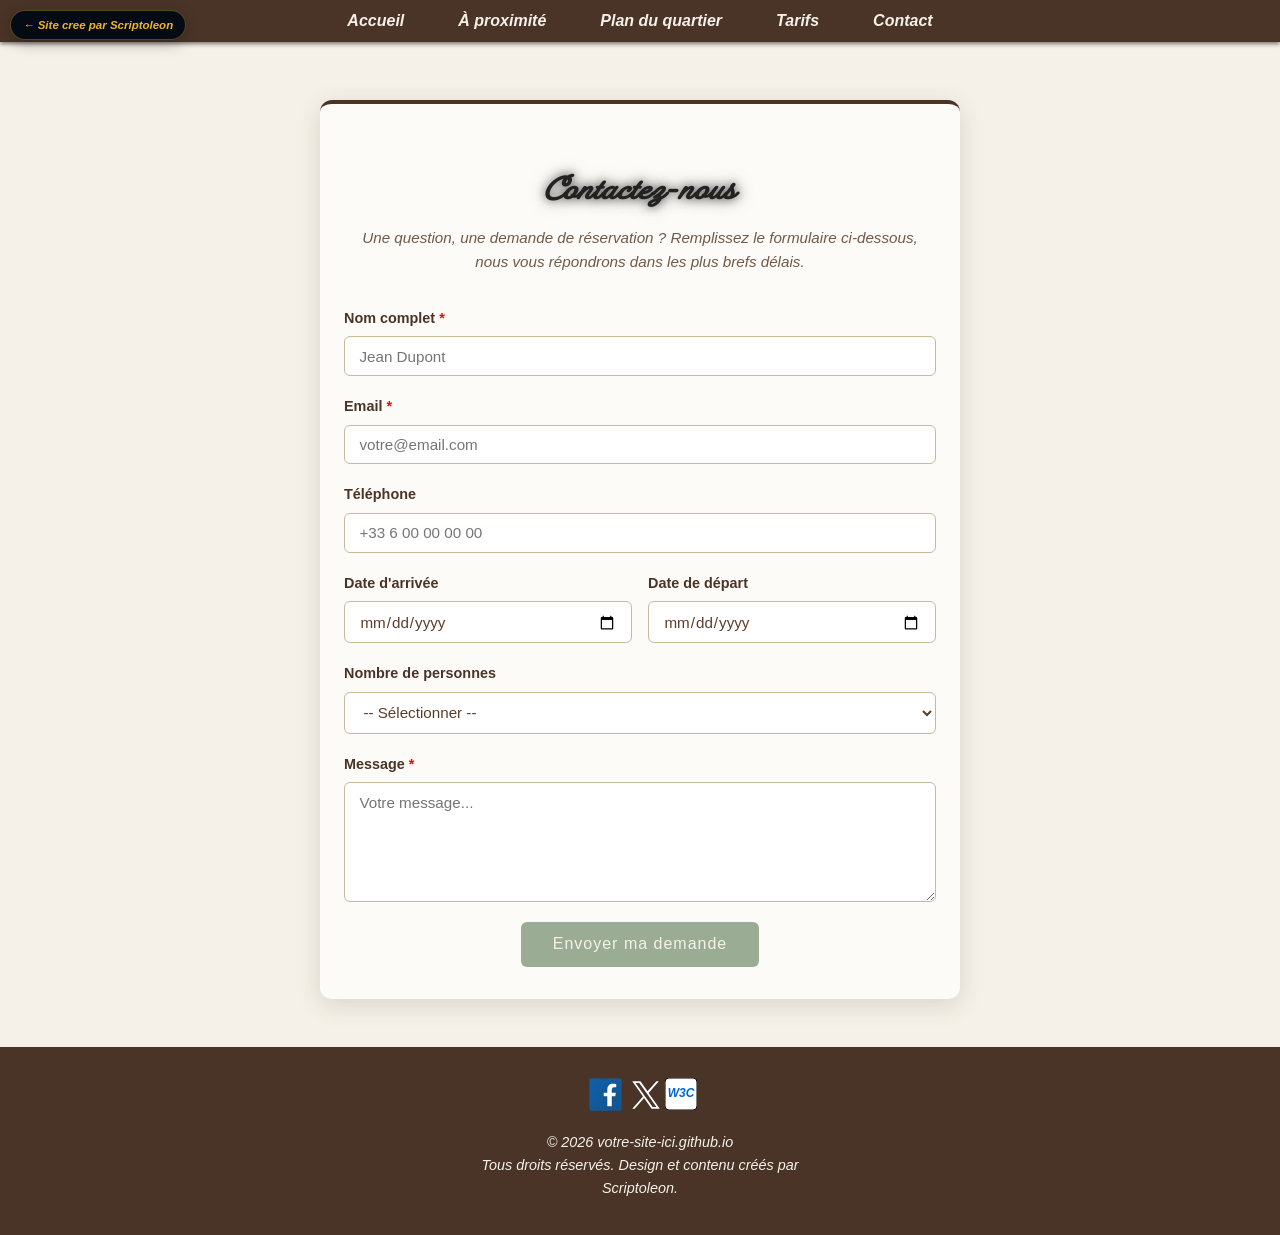
==== commit 652f1d04: "bouton retour bouton retour" ====
--- a/contact.html
+++ b/contact.html
@@ -35,6 +35,15 @@
     <link rel="stylesheet" href="styles.css">
 </head>
 <body>
+<a href="https://nemeth-dev.github.io/scriptoleon/index.html" target="_blank" rel="noopener"
+   style="position:fixed; top:10px; left:10px; z-index:9999;
+          background:#050b14; color:#f0b429; text-decoration:none;
+          font-family:Arial,sans-serif; font-size:11.5px; font-weight:600;
+          padding:5px 12px; border-radius:100px; border:1px solid rgba(240,180,41,0.35);
+          box-shadow:0 4px 14px rgba(0,0,0,0.25); display:inline-flex; align-items:center; gap:6px;">
+  ← Site cree par Scriptoleon
+</a>
+
     <!-- En-tête fixe en haut de page -->
     <header>
         <!-- Bandeau fixe, contenant le menu burger et le menu déroulant -->
@@ -192,7 +201,7 @@
         <p>
 			&copy; 2026 votre-site-ici.github.io<br>
 			Tous droits réservés. Design et contenu créés par<br>
-			<i>Scriptoleon.</i>
+			<i><a href="https://nemeth-dev.github.io/scriptoleon/index.html" target="_blank" rel="noopener" style="color:inherit;">Scriptoleon</a>.</i>
         </p>
     </footer><!-- fin du footer -->
     <!-- Script pour la gestion du menu burger et du menu déroulant -->
